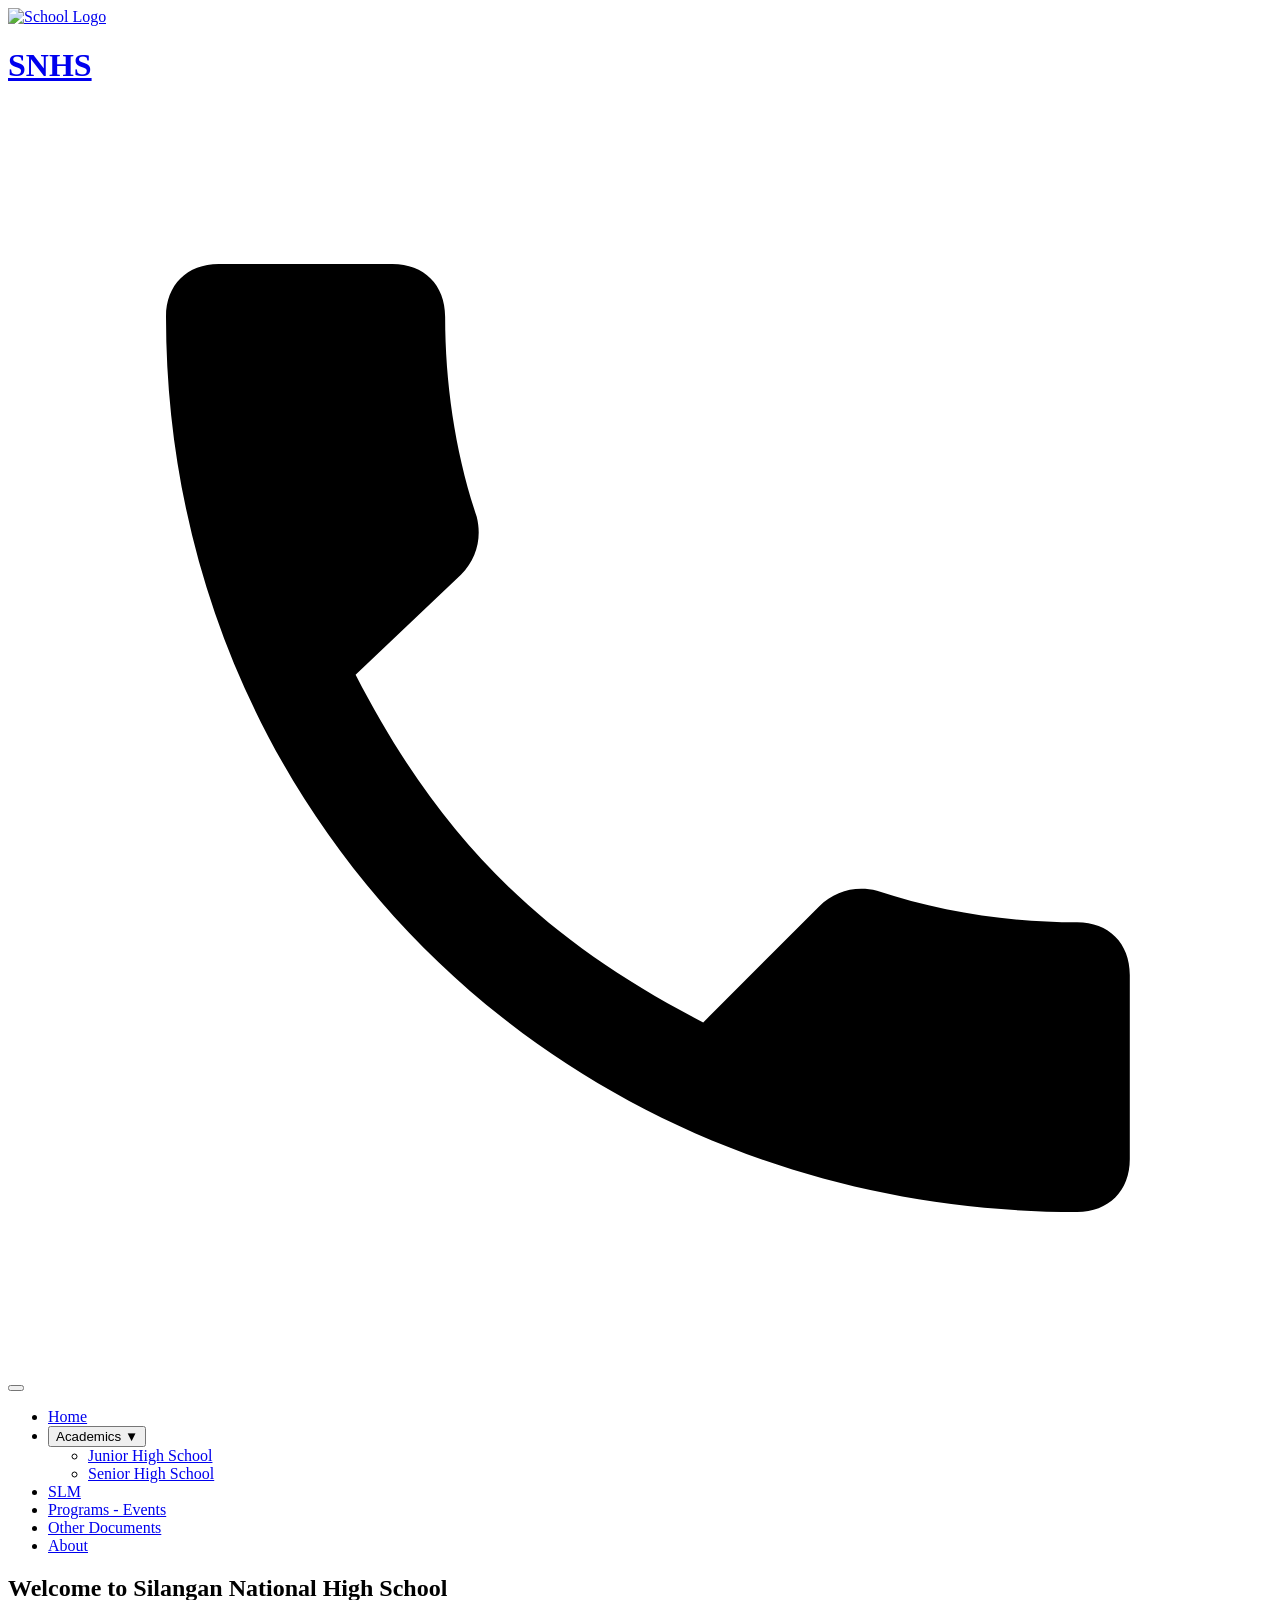
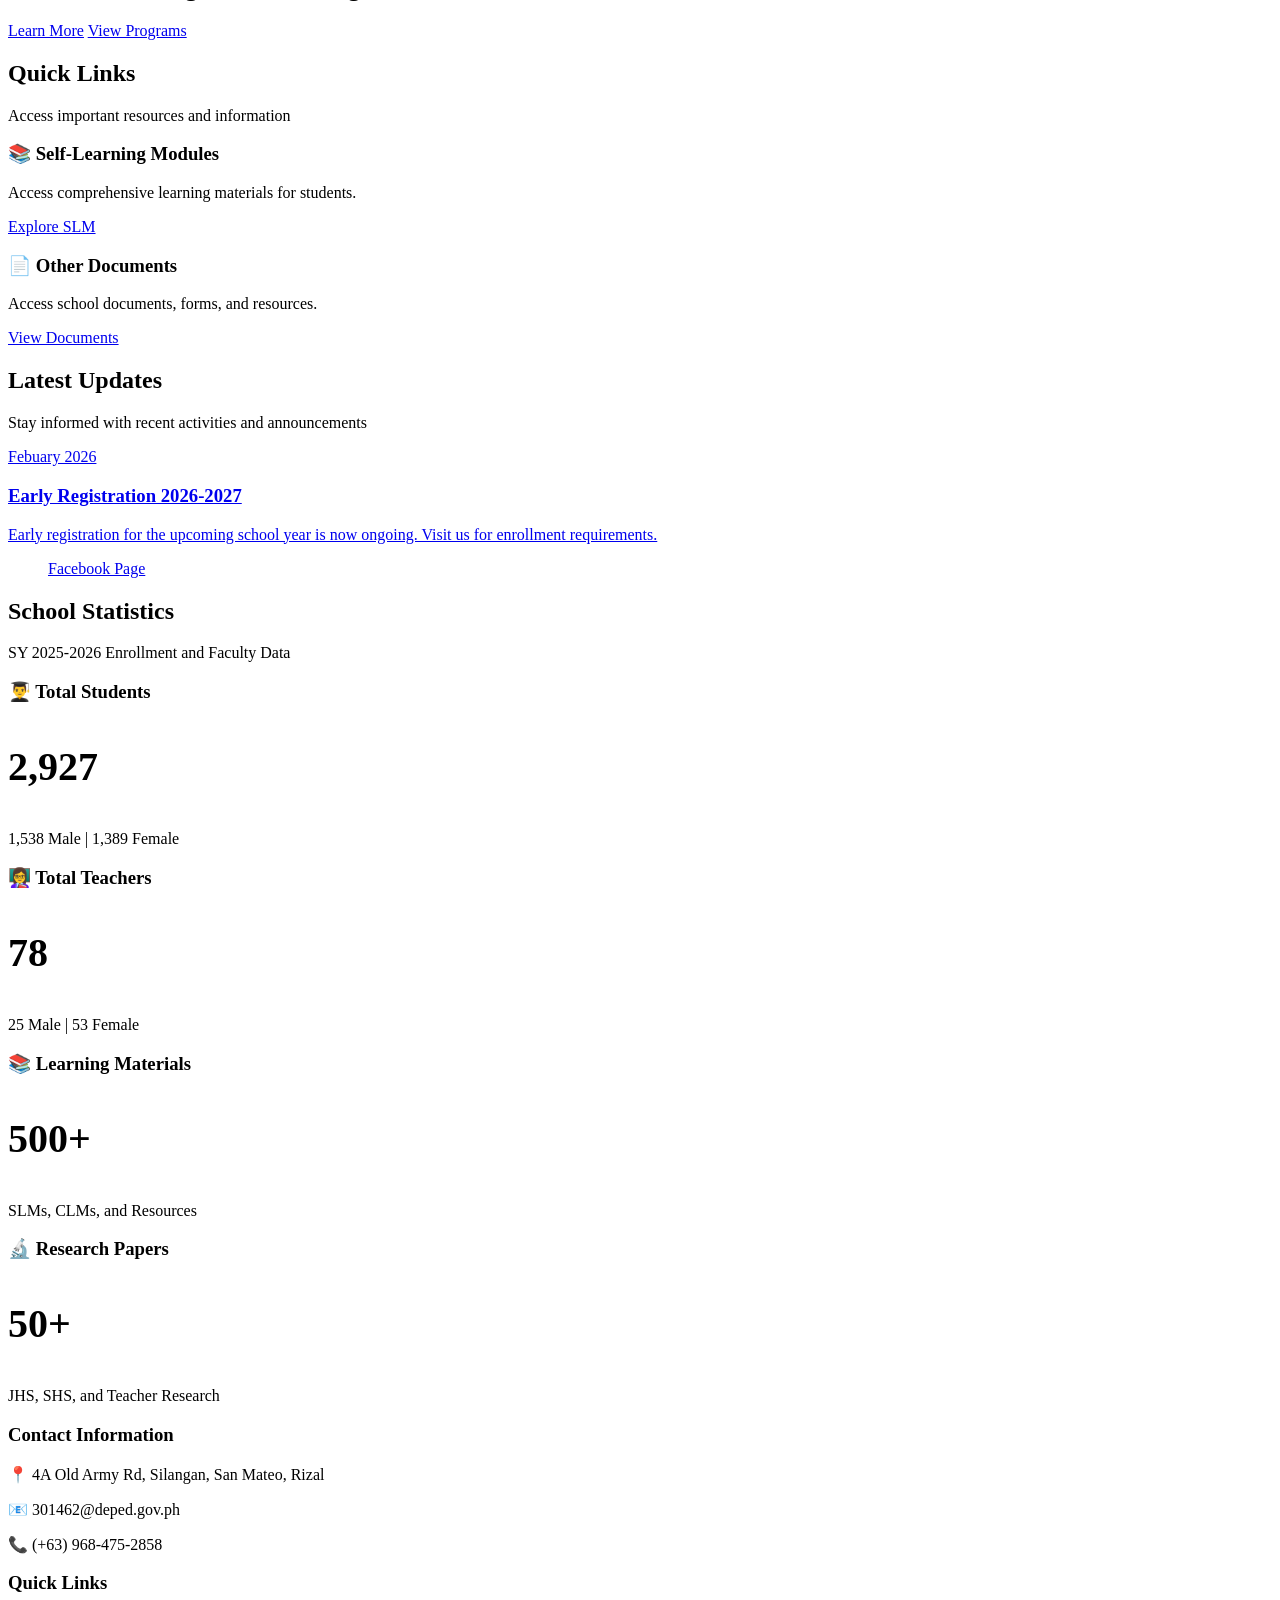
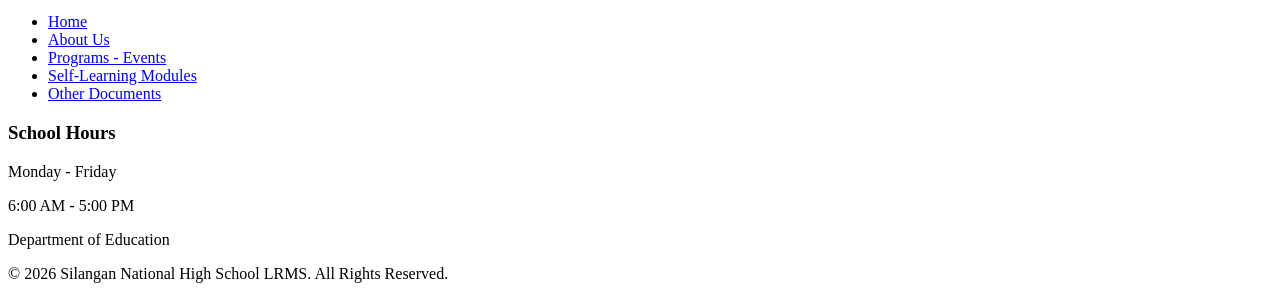
==== index.html @ ec5a069b "Add files via upload" ====
<!DOCTYPE html>
<html lang="en">
<head>
    <meta charset="UTF-8">
    <meta name="viewport" content="width=device-width, initial-scale=1.0">
    <meta name="description" content="Silangan National High School LRMS - Official Website">
    <title>Home | Silangan NHS LRMS</title>
    <link rel="stylesheet" href="css/style.css">
        <link rel="stylesheet" href="css/loading.css">
    
    
</head>
<body>
    <!-- Header and Navigation -->
    <header>
        <div class="header-container">

            <a href="index.html" class="logo active">
                <img src="images/SN.jpg" alt="School Logo">
                <div class="logo-text">
                    <h1>SNHS</h1>

                </div>
            </a>

<div class="header-actions">
    <a href="contact.html" class="phone-icon" aria-label="Contact Us">
      <svg class="phone-svg" viewBox="0 0 24 24" aria-hidden="true">
        <path d="M6.6 10.8c1.6 3.1 3.5 5 6.6 6.6l2.2-2.2c.3-.3.7-.4 1.1-.3 1.2.4 2.5.6 3.8.6.6 0 1 .4 1 1V20c0 .6-.4 1-1 1C10.5 21 3 13.5 3 4c0-.6.4-1 1-1h3.3c.6 0 1 .4 1 1 0 1.3.2 2.6.6 3.8.1.4 0 .8-.3 1.1L6.6 10.8z"/>
      </svg>
    </a>
    <button class="menu-toggle" type="button" aria-label="Open Menu">

                <span></span>
                <span></span>
                <span></span>
            </button>
</div>
            <nav>
                <ul class="nav-links">
                    <li><a href="index.html" class="active">Home</a></li>
                    <li class="dropdown">
                        <button class="dropdown-toggle" aria-expanded="false" aria-haspopup="true">
                            Academics
                            <span class="dropdown-arrow">▼</span>
                        </button>
                        <ul class="dropdown-menu">
                            <li><a href="academics-junior-high.html">Junior High School</a></li>
                            <li><a href="academics-senior-high.html">Senior High School</a></li>
                        </ul>
                    </li>

                    <li><a href="slm.html">SLM</a></li>
                                        <li><a href="programs-events.html">Programs - Events</a></li>
<li><a href="other-documents.html">Other Documents</a></li>
                    <li><a href="about.html">About</a></li>
                </ul>
            </nav>
        </div>
    </header>

    <!-- Main Content -->
    <main>
        <!-- Hero Section -->
        <section class="hero">
            <div class="hero-content">
<h1>Welcome to Silangan National High School</h1>

                
                <p class="hero-subtitle"></p>
<div class="hero-buttons">
                    <a href="about.html" class="btn btn-primary">Learn More</a>
                    <a href="programs-events.html" class="btn btn-secondary">View Programs</a>
                </div>
            </div>
        </section>


        <!-- Quick Links -->
        <section class="bg-light">
            <div class="section-title">
                <h2>Quick Links</h2>
                <p>Access important resources and information</p>
            </div>
            <div class="card-grid">
                <div class="card">
                    <div class="card-content">
                        <h3>📚 Self-Learning Modules</h3>
                        <p>Access comprehensive learning materials for students.</p>
                        <a href="slm.html" class="btn btn-primary mt-2" style="margin-top: 1rem;">Explore SLM</a>
                    </div>
                </div>
                <div class="card">
                    <div class="card-content">
                        <h3>📄 Other Documents</h3>
                        <p>Access school documents, forms, and resources.</p>
                        <a href="other-documents.html" class="btn btn-primary mt-2" style="margin-top: 1rem;">View Documents</a>
                    </div>
                </div>
            </div>
        </section>

        <!-- Latest Updates -->
        <section>
            <div class="section-title">
                <h2>Latest Updates</h2>
                <p>Stay informed with recent activities and announcements</p>
            </div>
            <div class="card-grid">
                <a href="https://www.facebook.com/100064323203623/posts/1344815441005883/?app=fbl" class="card-link" target="_blank" rel="noopener noreferrer">
<div class="card">
                    <div class="card-content">
                        <span class="card-badge">Febuary 2026</span>
                        <h3>Early Registration 2026-2027</h3>
                        <p>Early registration for the upcoming school year is now ongoing. Visit us for enrollment requirements.</p>
                    </div>
                </div>
</a>        
                
            

  <!-- Replace the value of data-href with your Facebook Page URL -->
  <div id="fb-root"></div>
  <div class="fb-page"
    data-href="https://www.facebook.com/DepedTayoSNHS301462"
    data-tabs="timeline"
    data-width=""
    data-height="700"
    data-small-header="false"
    data-adapt-container-width="true"
    data-hide-cover="false"
    data-show-facepile="true">
    <blockquote cite="https://www.facebook.com/DepedTayoSNHS301462" class="fb-xfbml-parse-ignore">
      <a href="https://www.facebook.com/DepedTayoSNHS301462">Facebook Page</a>
    </blockquote>
  </div>
</div>

            </div>
        </section>

        <!-- School Statistics -->
        <section class="bg-light">
            <div class="section-title">
                <h2>School Statistics</h2>
                <p>SY 2025-2026 Enrollment and Faculty Data</p>
            </div>
            <div class="card-grid">
                <div class="card">
                    <div class="card-content text-center">
                        <h3>👨‍🎓 Total Students</h3>
                        <p style="font-size: 2.5rem; color: var(--primary-color); font-weight: bold;">2,927</p>
                        <p>1,538 Male | 1,389 Female</p>
                    </div>
                </div>
                <div class="card">
                    <div class="card-content text-center">
                        <h3>👩‍🏫 Total Teachers</h3>
                        <p style="font-size: 2.5rem; color: var(--primary-color); font-weight: bold;">78</p>
                        <p>25 Male | 53 Female</p>
                    </div>
                </div>
                <div class="card">
                    <div class="card-content text-center">
                        <h3>📚 Learning Materials</h3>
                        <p style="font-size: 2.5rem; color: var(--primary-color); font-weight: bold;">500+</p>
                        <p>SLMs, CLMs, and Resources</p>
                    </div>
                </div>
                <div class="card">
                    <div class="card-content text-center">
                        <h3>🔬 Research Papers</h3>
                        <p style="font-size: 2.5rem; color: var(--primary-color); font-weight: bold;">50+</p>
                        <p>JHS, SHS, and Teacher Research</p>
                    </div>
                </div>
            </div>
        </section>
    </main>

      <!-- Footer -->
    <footer>
        <div class="footer-content">
            <div class="footer-section">

            </div>
            <div class="footer-section">
                <h3>Contact Information</h3>
                <p>📍 4A Old Army Rd, Silangan, San Mateo, Rizal</p>
                <p>📧 301462@deped.gov.ph</p>
                <p>📞 (+63) 968-475-2858</p>
            </div>
            <div class="footer-section">
                <h3>Quick Links</h3>
                <ul>
                    <li><a href="index.html" class="active">Home</a></li>
                    <li><a href="about.html">About Us</a></li>
                    <li><a href="programs-events.html">Programs - Events</a></li>
                    <li><a href="slm.html">Self-Learning Modules</a></li>
                    <li><a href="other-documents.html">Other Documents</a></li>
                </ul>
            </div>
            <div class="footer-section">
                <h3>School Hours</h3>
                <p>Monday - Friday</p>
                <p>6:00 AM - 5:00 PM</p>
                <p>Department of Education</p>
            </div>
        </div>
</a>
        <div class="footer-bottom">
            <p>&copy; 2026 Silangan National High School LRMS. All Rights Reserved.</p>
        </div>
    </footer>

    <!-- JavaScript -->
    <script src="js/script.js"></script>
    <script src="js/updates-accordion.js"></script>
<script id="fb-sdk-loader">
  // Load Facebook SDK AFTER page scripts so the menu works in mobile preview apps
  window.addEventListener('load', function () {
    try {
      if (document.getElementById('facebook-jssdk')) return;
      var js = document.createElement('script');
      js.id = 'facebook-jssdk';
      js.async = true; js.defer = true; js.crossOrigin = 'anonymous';
      js.src = 'https://connect.facebook.net/en_US/sdk.js#xfbml=1&version=v19.0';
      document.body.appendChild(js);
    } catch (e) {}
  });
</script>
</body>
</html>
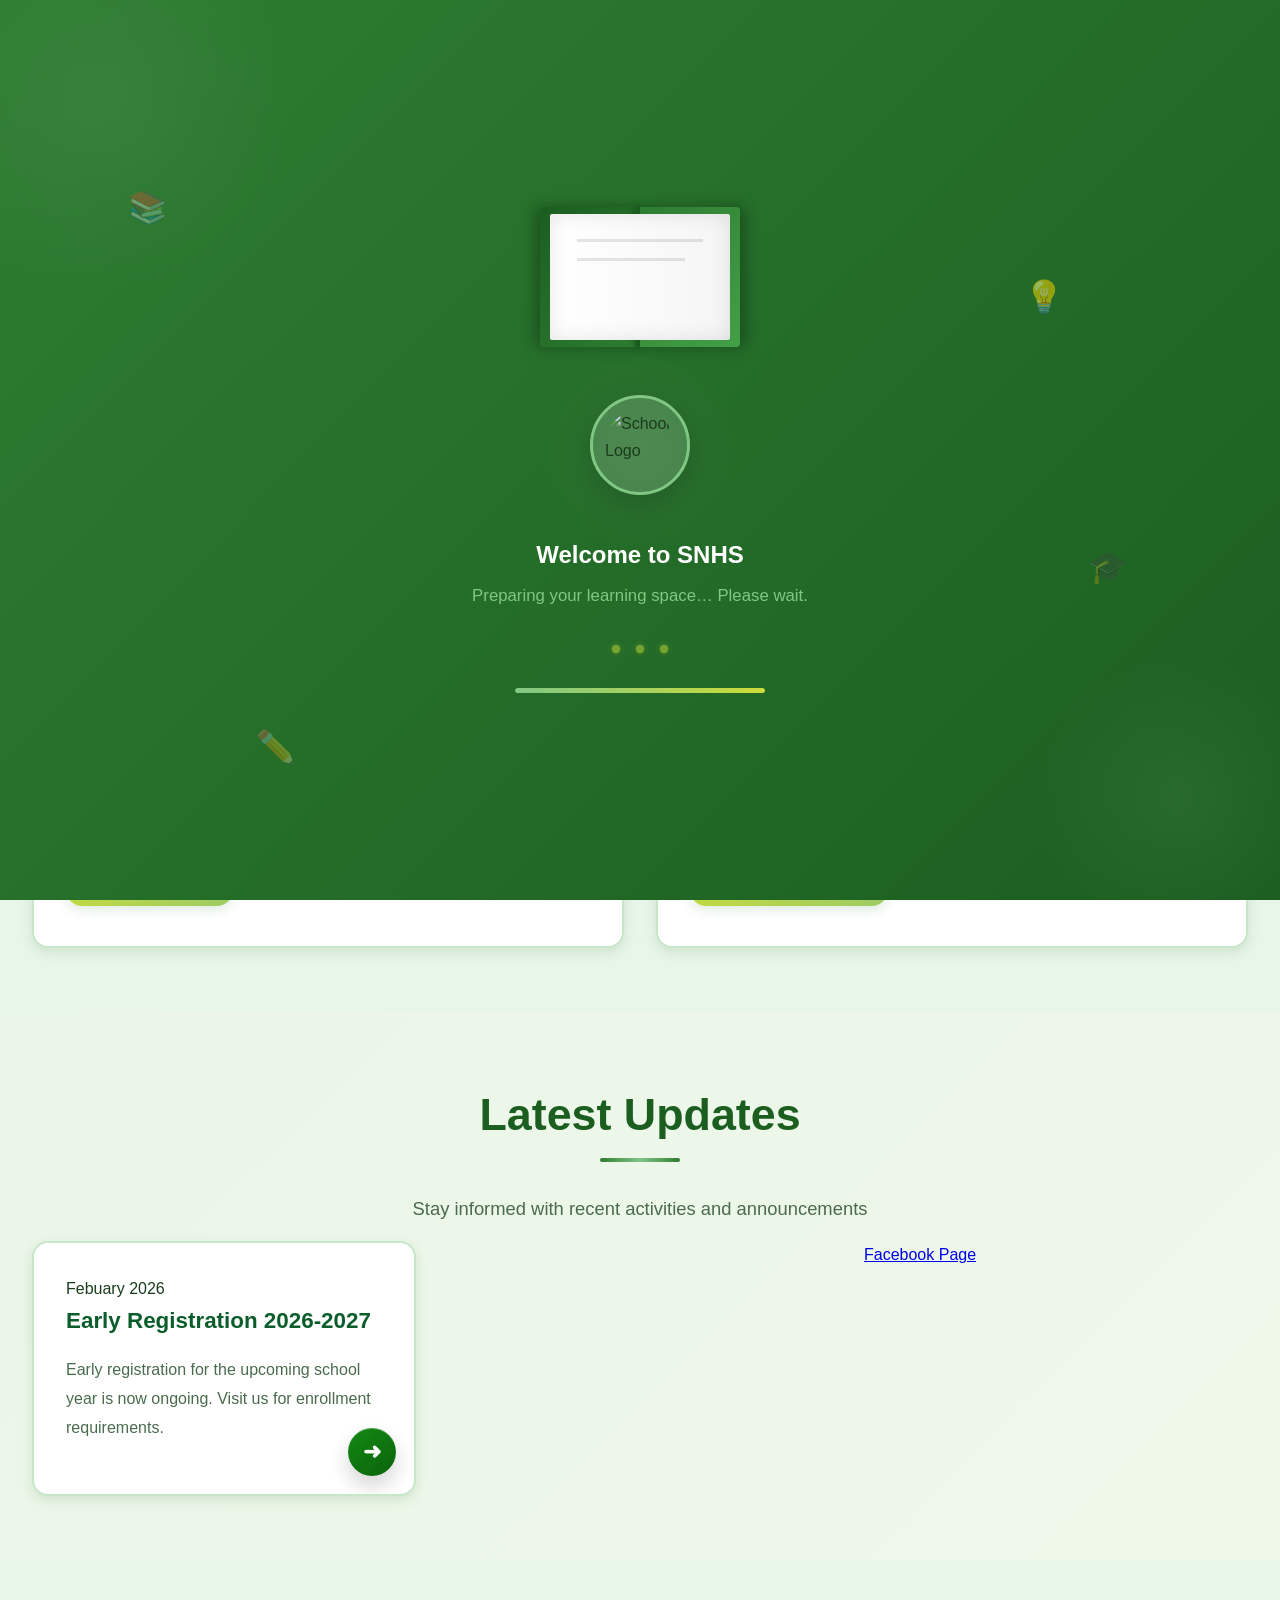
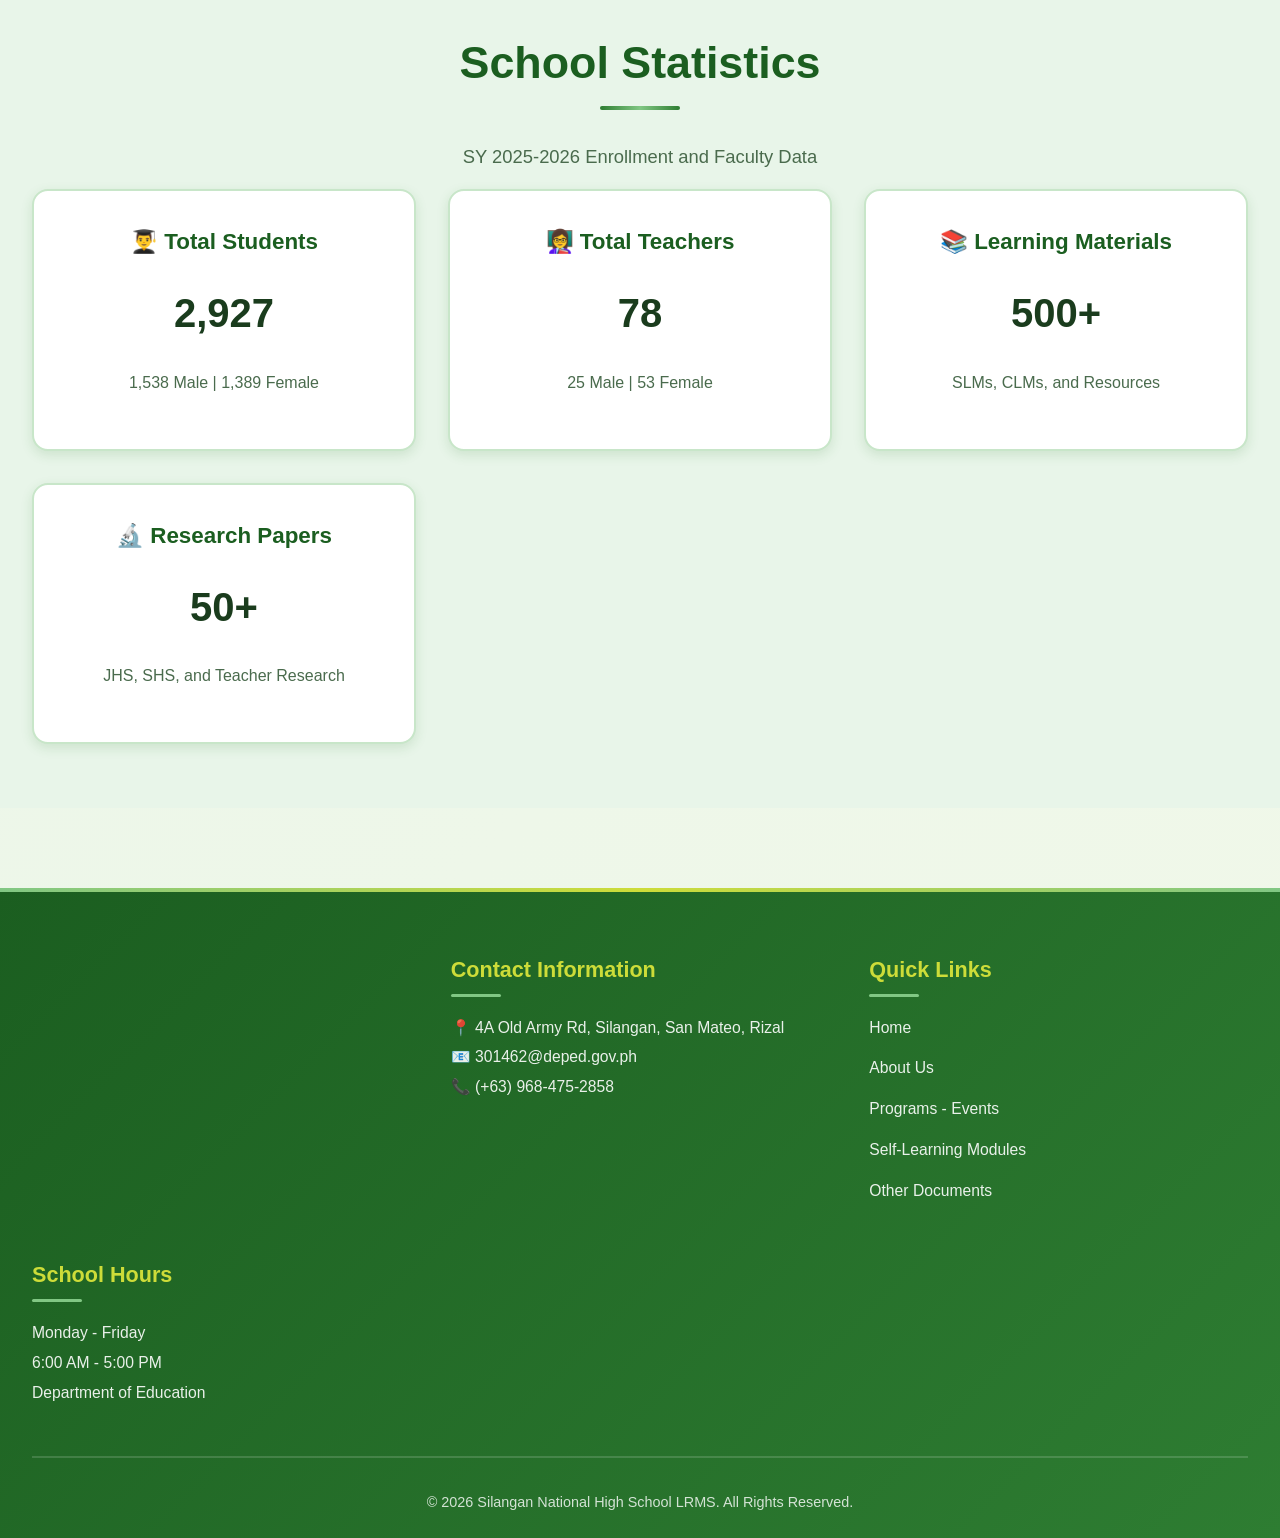
==== commit b824da18: "Update index.html" ====
--- a/index.html
+++ b/index.html
@@ -5,8 +5,8 @@
     <meta name="viewport" content="width=device-width, initial-scale=1.0">
     <meta name="description" content="Silangan National High School LRMS - Official Website">
     <title>Home | Silangan NHS LRMS</title>
-    <link rel="stylesheet" href="css/style.css">
-        <link rel="stylesheet" href="css/loading.css">
+    <link rel="stylesheet" href="style.css">
+        <link rel="stylesheet" href="loading.css">
     
     
 </head>
@@ -16,7 +16,7 @@
         <div class="header-container">
 
             <a href="index.html" class="logo active">
-                <img src="images/SN.jpg" alt="School Logo">
+                <img src="SN.jpg" alt="School Logo">
                 <div class="logo-text">
                     <h1>SNHS</h1>
 
@@ -214,8 +214,8 @@
     </footer>
 
     <!-- JavaScript -->
-    <script src="js/script.js"></script>
-    <script src="js/updates-accordion.js"></script>
+    <script src="script.js"></script>
+    <script src="updates-accordion.js"></script>
 <script id="fb-sdk-loader">
   // Load Facebook SDK AFTER page scripts so the menu works in mobile preview apps
   window.addEventListener('load', function () {
@@ -230,4 +230,4 @@
   });
 </script>
 </body>
-</html>+</html>
--- a/style.css
+++ b/style.css
@@ -0,0 +1,1338 @@
+/* ========================================
+   SILANGAN NHS LRMS - School Website CSS
+   Modern Green Theme Design System
+   ======================================== */
+
+/* CSS Variables - Beautiful Green Palette */
+:root{--header-height:78px;
+    /* Primary Green Colors */
+    --primary-green: #2E7D32;
+    --primary-green-light: #43A047;
+    --primary-green-dark: #1B5E20;
+    
+    /* Secondary Green Colors */
+    --secondary-green: #66BB6A;
+    --accent-green: #81C784;
+    --sage-green: #9CCC65;
+    
+    /* Background Colors */
+    --bg-primary: #E8F5E9;
+    --bg-secondary: #F1F8E9;
+    --bg-white: #ffffff;
+    --bg-light: #fafcf9;
+    
+    /* Text Colors */
+    --text-primary: #1B5E20;
+    --text-secondary: #2E7D32;
+    --text-dark: #1a3c1d;
+    --text-medium: #4a6b4d;
+    --text-light: #6b8c6f;
+    --text-white: #ffffff;
+    
+    /* Accent Colors */
+    --accent-olive: #827717;
+    --accent-lime: #CDDC39;
+    --accent-teal: #26A69A;
+    
+    /* Neutral Colors */
+    --gray-light: #F5F5F5;
+    --gray-medium: #E0E0E0;
+    --gray-dark: #9E9E9E;
+    
+    /* Borders and Shadows */
+    --border-color: #A5D6A7;
+    --border-light: #C8E6C9;
+    --shadow-sm: 0 2px 8px rgba(46, 125, 50, 0.1);
+    --shadow-md: 0 4px 12px rgba(46, 125, 50, 0.15);
+    --shadow-lg: 0 8px 24px rgba(46, 125, 50, 0.2);
+    --shadow-xl: 0 12px 32px rgba(46, 125, 50, 0.25);
+    
+    /* Transitions */
+    --transition-fast: all 0.2s ease;
+    --transition: all 0.3s ease;
+    --transition-slow: all 0.4s ease;
+    
+    /* Border Radius */
+    --radius-sm: 6px;
+    --radius-md: 12px;
+    --radius-lg: 16px;
+    --radius-xl: 24px;
+}
+
+/* ========================================
+   RESET & BASE STYLES
+   ======================================== */
+
+* {
+    margin: 0;
+    padding: 0;
+    box-sizing: border-box;
+}
+
+html{scroll-padding-top:var(--header-height);
+    scroll-behavior: smooth;
+}
+
+body {
+    font-family: 'Segoe UI', 'Helvetica Neue', Arial, sans-serif;
+    line-height: 1.7;
+    color: var(--text-dark);
+    background: linear-gradient(135deg, var(--bg-primary) 0%, var(--bg-secondary) 100%);
+    font-size: 16px;
+    min-height: 100vh;
+}
+
+
+
+/* GLOBAL RESPONSIVE MEDIA */
+img, video { max-width: 100%; height: auto; }
+/* ========================================
+   HEADER & NAVIGATION
+   ======================================== */
+
+header {
+    background: linear-gradient(135deg, var(--primary-green) 0%, var(--primary-green-dark) 100%);
+    box-shadow: var(--shadow-md);
+    position: sticky;
+    top: 0;
+    z-index: 1000;
+    backdrop-filter: blur(10px);
+}
+
+.header-container {
+    max-width: 1400px;
+    margin: 0 auto;
+    padding: 1rem 2rem;
+    display: flex;
+    justify-content: space-between;
+    align-items: center;
+}
+
+.logo {
+    display: flex;
+    align-items: center;
+    text-decoration: none;
+    color: var(--text-white);
+    transition: var(--transition);
+}
+
+.logo:hover {
+    transform: translateY(-2px);
+}
+
+.logo img {
+    height: 55px;
+    width: 55px;
+    margin-right: 15px;
+    border-radius: var(--radius-md);
+    box-shadow: var(--shadow-sm);
+    border: 3px solid var(--accent-green);
+}
+
+.logo-text h1 {
+    font-size: 1.4rem;
+    font-weight: 700;
+    line-height: 1.2;
+    margin: 0;
+    color: var(--text-white);
+    text-shadow: 0 2px 4px rgba(0, 0, 0, 0.1);
+}
+
+.logo-text p {
+    font-size: 0.8rem;
+    margin: 0;
+    color: var(--accent-green);
+    font-weight: 500;
+    letter-spacing: 0.5px;
+}
+
+/* Navigation Menu */
+nav {
+    display: flex;
+}
+
+.nav-links {
+    display: flex;
+    list-style: none;
+    gap: 0.5rem;
+    align-items: center;
+}
+
+.nav-links > li {
+    position: relative;
+}
+
+.nav-links a {
+    color: var(--text-white);
+    text-decoration: none;
+    font-weight: 600;
+    font-size: 0.95rem;
+    transition: var(--transition);
+    padding: 0.7rem 1.3rem;
+    display: block;
+    border-radius: var(--radius-md);
+    position: relative;
+    overflow: hidden;
+}
+
+.nav-links a::before {
+    content: '';
+    position: absolute;
+    top: 0;
+    left: -100%;
+    width: 100%;
+    height: 100%;
+    background: linear-gradient(90deg, transparent, rgba(255, 255, 255, 0.2), transparent);
+    transition: var(--transition);
+}
+
+.nav-links a:hover::before {
+    left: 100%;
+}
+
+.nav-links a:hover,
+.nav-links a.active {
+    background: rgba(255, 255, 255, 0.15);
+    color: var(--accent-lime);
+    transform: translateY(-2px);
+    box-shadow: var(--shadow-sm);
+}
+
+/* Dropdown Menu */
+.dropdown {
+    position: relative;
+}
+
+.dropdown-toggle {
+    display: flex;
+    align-items: center;
+    gap: 6px;
+    cursor: pointer;
+    background: none;
+    border: none;
+    color: var(--text-white);
+    font-weight: 600;
+    font-size: 0.95rem;
+    padding: 0.7rem 1.3rem;
+    transition: var(--transition);
+    border-radius: var(--radius-md);
+    position: relative;
+    overflow: hidden;
+}
+
+.dropdown-toggle::before {
+    content: '';
+    position: absolute;
+    top: 0;
+    left: -100%;
+    width: 100%;
+    height: 100%;
+    background: linear-gradient(90deg, transparent, rgba(255, 255, 255, 0.2), transparent);
+    transition: var(--transition);
+}
+
+.dropdown-toggle:hover::before {
+    left: 100%;
+}
+
+.dropdown-toggle:hover,
+.dropdown-toggle:focus {
+    background: rgba(255, 255, 255, 0.15);
+    color: var(--accent-lime);
+    transform: translateY(-2px);
+    box-shadow: var(--shadow-sm);
+    outline: none;
+}
+
+.dropdown-arrow {
+    font-size: 0.65rem;
+    transition: var(--transition);
+    display: inline-block;
+}
+
+.dropdown.active .dropdown-arrow {
+    transform: rotate(180deg);
+}
+
+.dropdown-menu {
+    position: absolute;
+    top: 100%;
+    left: 0;
+    background: var(--bg-white);
+    min-width: 260px;
+    box-shadow: var(--shadow-lg);
+    border-radius: var(--radius-lg);
+    opacity: 0;
+    visibility: hidden;
+    transform: translateY(15px);
+    transition: var(--transition);
+    z-index: 1000;
+    margin-top: 12px;
+    padding: 0.75rem 0;
+    border: 2px solid var(--border-light);
+}
+
+.dropdown.active .dropdown-menu {
+    opacity: 1;
+    visibility: visible;
+    transform: translateY(0);
+}
+
+.dropdown-menu a {
+    color: var(--text-dark);
+    padding: 0.9rem 1.4rem;
+    border-radius: var(--radius-md);
+    margin: 0.3rem 0.6rem;
+    font-weight: 500;
+}
+
+.dropdown-menu a:hover {
+    background: linear-gradient(135deg, var(--bg-primary) 0%, var(--bg-secondary) 100%);
+    color: var(--primary-green);
+    transform: translateX(5px);
+}
+
+/* Mobile Menu Toggle */
+.menu-toggle {
+    display: none;
+    flex-direction: column;
+    cursor: pointer;
+    gap: 6px;
+    padding: 8px;
+    border-radius: var(--radius-sm);
+    transition: var(--transition);
+    margin-left: auto;
+
+    /* Fix: remove default <button> styling (white background / border) */
+    background: transparent !important;
+    border: 0 !important;
+    outline: none !important;
+    box-shadow: none !important;
+    appearance: none;
+    -webkit-appearance: none;
+    -webkit-tap-highlight-color: transparent;
+}
+
+.menu-toggle:focus {
+    outline: none !important;
+    box-shadow: none !important;
+}
+
+.menu-toggle:hover {
+    background: rgba(255, 255, 255, 0.1);
+}
+
+.menu-toggle span {
+    width: 28px;
+    height: 3px;
+    background-color: var(--text-white);
+    transition: var(--transition);
+    border-radius: 2px;
+}
+
+/* ========================================
+   HERO SECTION
+   ======================================== */
+
+.hero {
+    background: linear-gradient(135deg, var(--primary-green) 0%, var(--primary-green-light) 50%, var(--secondary-green) 100%);
+    color: var(--text-white);
+    padding: 5rem 2rem;
+    text-align: center;
+    position: relative;
+    overflow: hidden;
+}
+
+.hero::before {
+    content: '';
+    position: absolute;
+    top: 0;
+    left: 0;
+    right: 0;
+    bottom: 0;
+    background: url('data:image/svg+xml,<svg xmlns="http://www.w3.org/2000/svg" viewBox="0 0 100 100"><circle cx="50" cy="50" r="40" fill="rgba(255,255,255,0.03)"/></svg>');
+    background-size: 60px 60px;
+    animation: patternMove 20s linear infinite;
+}
+
+@keyframes patternMove {
+    0% { background-position: 0 0; }
+    100% { background-position: 60px 60px; }
+}
+
+.hero-content {
+    max-width: 1200px;
+    margin: 0 auto;
+    position: relative;
+    z-index: 1;
+}
+
+.hero h1 {
+    font-size: 3.2rem;
+    margin-bottom: 1.2rem;
+    font-weight: 800;
+    text-shadow: 0 4px 8px rgba(0, 0, 0, 0.2);
+    animation: fadeInUp 0.8s ease;
+}
+
+.hero-subtitle {
+    font-size: 1.15rem;
+    max-width: 60ch;
+    margin: 0.5rem auto 0;
+    opacity: 0.95;
+    line-height: 1.6;
+    animation: fadeInUp 0.8s ease 0.2s both;
+}
+
+.hero h2 {
+    font-size: 1.6rem;
+    margin-bottom: 2rem;
+    font-weight: 400;
+    opacity: 0.95;
+    animation: fadeInUp 0.8s ease 0.2s both;
+}
+
+.hero-buttons {
+    display: flex;
+    gap: 1.2rem;
+    justify-content: center;
+    flex-wrap: wrap;
+    margin-top: 2.5rem;
+    animation: fadeInUp 0.8s ease 0.4s both;
+}
+
+@keyframes fadeInUp {
+    from {
+        opacity: 0;
+        transform: translateY(30px);
+    }
+    to {
+        opacity: 1;
+        transform: translateY(0);
+    }
+}
+
+/* ========================================
+   BUTTONS
+   ======================================== */
+
+.btn {
+    display: inline-block;
+    padding: 1rem 2.2rem;
+    border-radius: var(--radius-lg);
+    text-decoration: none;
+    font-weight: 700;
+    transition: var(--transition);
+    border: none;
+    cursor: pointer;
+    font-size: 1rem;
+    position: relative;
+    overflow: hidden;
+}
+
+.btn-primary {
+    background: linear-gradient(135deg, var(--accent-lime) 0%, var(--sage-green) 100%);
+    color: var(--text-dark);
+    box-shadow: var(--shadow-md);
+}
+
+.btn-primary:hover {
+    transform: translateY(-3px);
+    box-shadow: var(--shadow-lg);
+    filter: brightness(1.1);
+}
+
+.btn-secondary {
+ background: linear-gradient(135deg, var(--accent-lime) 0%, var(--sage-green) 100%);
+    color: var(--text-dark);
+    box-shadow: var(--shadow-md);
+}
+
+.btn-secondary:hover {
+  transform: translateY(-3px);
+    box-shadow: var(--shadow-lg);
+    filter: brightness(1.1);
+}
+
+/* ========================================
+   MAIN CONTENT AREAS
+   ======================================== */
+
+main {
+    min-height: calc(100vh - 300px);
+    background: linear-gradient(135deg, var(--bg-primary) 0%, var(--bg-secondary) 100%);
+}
+
+section {
+    padding: 4rem 2rem;
+    max-width: 1400px;
+    margin: 0 auto;
+    background: transparent;
+}
+
+/* ========================================
+   SECTION HEADINGS
+   ======================================== */
+
+.section-title {
+    text-align: center;
+    margin-bottom: 1rem;
+}
+
+.section-title h2 {
+    font-size: 2.8rem;
+    color: var(--primary-green-dark);
+    margin-bottom: 1rem;
+    font-weight: 800;
+    position: relative;
+    display: inline-block;
+}
+
+.section-title h2::after {
+    content: '';
+    position: absolute;
+    bottom: -10px;
+    left: 50%;
+    transform: translateX(-50%);
+    width: 80px;
+    height: 4px;
+    background: linear-gradient(90deg, var(--primary-green), var(--accent-green), var(--primary-green));
+    border-radius: 2px;
+}
+
+.section-title p {
+    color: var(--text-medium);
+    font-size: 1.15rem;
+    max-width: 700px;
+    margin: 1.5rem auto 0;
+    line-height: 1.8;
+}
+
+/* ========================================
+   CARDS & GRID LAYOUTS
+   ======================================== */
+
+.card-grid {
+    display: grid;
+    grid-template-columns: repeat(auto-fit, minmax(320px, 1fr));
+    gap: 2rem;
+    margin-top: 1rem;
+}
+
+.card {
+    background: var(--bg-white);
+    border-radius: var(--radius-lg);
+    box-shadow: var(--shadow-md);
+    overflow: hidden;
+    transition: var(--transition-slow);
+    border: 2px solid var(--border-light);
+    position: relative;
+}
+
+.card::before {
+    content: '';
+    position: absolute;
+    top: 0;
+    left: 0;
+    right: 0;
+    height: 4px;
+    background: linear-gradient(90deg, var(--primary-green), var(--accent-green));
+    opacity: 0;
+    transition: var(--transition);
+}
+
+.card:hover {
+    transform: translateY(-8px);
+    box-shadow: var(--shadow-xl);
+    border-color: var(--secondary-green);
+}
+
+.card:hover::before {
+    opacity: 1;
+}
+
+.card-image {
+    width: 100%;
+    height: 220px;
+    object-fit: cover;
+    background: linear-gradient(135deg, var(--bg-primary) 0%, var(--bg-secondary) 100%);
+}
+
+.card-content {
+    padding: 2rem;
+}
+
+.card-content h3 {
+    color: var(--primary-green-dark);
+    margin-bottom: 1rem;
+    font-size: 1.4rem;
+    font-weight: 700;
+}
+
+.card-content p {
+    color: var(--text-medium);
+    line-height: 1.8;
+    margin-bottom: 1.2rem;
+}
+
+/* ========================================
+   LISTS AND TABLES
+   ======================================== */
+
+.content-list {
+    list-style: none;
+    padding: 0;
+    background: var(--bg-white);
+    border-radius: var(--radius-lg);
+    box-shadow: var(--shadow-md);
+    overflow: hidden;
+}
+
+.content-list li {
+    padding: 1.5rem;
+    border-bottom: 2px solid var(--border-light);
+    transition: var(--transition);
+}
+
+.content-list li:last-child {
+    border-bottom: none;
+}
+
+.content-list li:hover {
+    background: linear-gradient(135deg, var(--bg-primary) 0%, var(--bg-secondary) 100%);
+    transform: translateX(5px);
+}
+
+.content-list a {
+    display: block;
+    color: var(--text-dark);
+    text-decoration: none;
+    font-weight: 600;
+    font-size: 1.05rem;
+}
+
+.content-list a:hover {
+    color: var(--primary-green);
+}
+
+.content-list .list-meta {
+    display: block;
+    margin-top: 0.6rem;
+    font-size: 0.9rem;
+    color: var(--text-light);
+}
+
+/* Table Styles */
+table {
+    width: 100%;
+    border-collapse: collapse;
+    margin: 2.5rem 0;
+    background: var(--bg-white);
+    box-shadow: var(--shadow-lg);
+    border-radius: var(--radius-lg);
+    overflow: hidden;
+    border: 2px solid var(--border-light);
+}
+
+table th,
+table td {
+    padding: 1.2rem 1.5rem;
+    text-align: left;
+    border-bottom: 1px solid var(--border-light);
+}
+
+table th {
+    background: linear-gradient(135deg, var(--primary-green) 0%, var(--primary-green-dark) 100%);
+    color: var(--text-white);
+    font-weight: 700;
+    text-transform: uppercase;
+    font-size: 0.9rem;
+    letter-spacing: 0.5px;
+}
+
+table tr:hover {
+    background: linear-gradient(135deg, var(--bg-primary) 0%, var(--bg-secondary) 100%);
+}
+
+/* ========================================
+   BREADCRUMBS
+   ======================================== */
+
+.breadcrumbs {
+    padding: 1.2rem 2rem;
+    background: linear-gradient(135deg, var(--primary-green-light) 0%, var(--primary-green) 100%);
+    border-bottom: 2px solid var(--border-light);
+}
+
+.breadcrumbs-container {
+    max-width: 1400px;
+    margin: 0 auto;
+}
+
+.breadcrumbs a {
+    color: var(--text-white);
+    text-decoration: none;
+    font-size: 0.95rem;
+    font-weight: 500;
+    transition: var(--transition);
+}
+
+.breadcrumbs a:hover {
+    color: var(--accent-lime);
+}
+
+.breadcrumbs span {
+    color: var(--text-white);
+    margin: 0 0.6rem;
+    opacity: 0.7;
+}
+
+.breadcrumbs .current {
+    color: var(--accent-lime);
+    font-weight: 700;
+}
+
+/* ========================================
+   ACCORDION
+   ======================================== */
+
+.accordion {
+    max-width: 900px;
+    margin: 2.5rem auto;
+}
+
+.accordion-item {
+    border: 2px solid var(--border-light);
+    border-radius: var(--radius-lg);
+    margin-bottom: 0.8rem;
+    overflow: hidden;
+    background: var(--bg-white);
+    box-shadow: var(--shadow-sm);
+    transition: var(--transition);
+}
+
+.accordion-item:hover {
+    box-shadow: var(--shadow-md);
+}
+
+.accordion-header {
+    background: linear-gradient(135deg, var(--bg-white) 0%, var(--bg-primary) 100%);
+    padding: 1.3rem 1.8rem;
+    cursor: pointer;
+    display: flex;
+    justify-content: space-between;
+    align-items: center;
+    transition: var(--transition);
+    font-weight: 700;
+    color: var(--text-dark);
+}
+
+.accordion-header:hover {
+    background: linear-gradient(135deg, var(--bg-primary) 0%, var(--bg-secondary) 100%);
+}
+
+.accordion-header.active {
+    background: linear-gradient(135deg, var(--primary-green) 0%, var(--primary-green-dark) 100%);
+    color: var(--text-white);
+}
+
+.accordion-icon {
+    transition: var(--transition);
+    font-size: 0.9rem;
+}
+
+.accordion-header.active .accordion-icon {
+    transform: rotate(180deg);
+}
+
+.accordion-content {
+    max-height: 0;
+    overflow: hidden;
+    transition: max-height 0.4s ease;
+    background: var(--bg-white);
+}
+
+.accordion-content.active {
+    max-height: 1000px;
+}
+
+.accordion-body {
+    padding: 1.8rem;
+    border-top: 2px solid var(--border-light);
+    color: var(--text-medium);
+    line-height: 1.8;
+}
+
+/* ========================================
+   FOOTER
+   ======================================== */
+
+footer {
+    background: linear-gradient(135deg, var(--primary-green-dark) 0%, var(--primary-green) 100%);
+    color: var(--text-white);
+    padding: 4rem 2rem 1.5rem;
+    margin-top: 5rem;
+    position: relative;
+    overflow: hidden;
+}
+
+footer::before {
+    content: '';
+    position: absolute;
+    top: 0;
+    left: 0;
+    right: 0;
+    height: 4px;
+    background: linear-gradient(90deg, var(--accent-green), var(--accent-lime), var(--accent-green));
+}
+
+.footer-content {
+    max-width: 1400px;
+    margin: 0 auto;
+    display: grid;
+    grid-template-columns: repeat(auto-fit, minmax(280px, 1fr));
+    gap: 2.5rem;
+}
+
+.footer-section h3 {
+    color: var(--accent-lime);
+    margin-bottom: 1.5rem;
+    font-size: 1.35rem;
+    font-weight: 700;
+    position: relative;
+}
+
+.footer-section h3::after {
+    content: '';
+    position: absolute;
+    bottom: -8px;
+    left: 0;
+    width: 50px;
+    height: 3px;
+    background: var(--accent-green);
+    border-radius: 2px;
+}
+
+.footer-section p,
+.footer-section a {
+    color: rgba(255, 255, 255, 0.9);
+    text-decoration: none;
+    line-height: 1.9;
+    font-size: 0.98rem;
+    transition: var(--transition);
+}
+
+.footer-section a:hover {
+    color: var(--accent-lime);
+    transform: translateX(5px);
+}
+
+.footer-section ul {
+    list-style: none;
+    padding: 0;
+}
+
+.footer-section ul li {
+    margin-bottom: 0.7rem;
+}
+
+.footer-bottom {
+    text-align: center;
+    margin-top: 3rem;
+    padding-top: 2rem;
+    border-top: 2px solid rgba(255, 255, 255, 0.15);
+    font-size: 0.9rem;
+    color: rgba(255, 255, 255, 0.8);
+}
+
+/* ========================================
+   RESPONSIVE DESIGN
+   ======================================== */
+
+@media (max-width: 768px) {
+    .header-container {
+        flex-wrap: wrap;
+        padding: 1rem;
+    }
+
+    .logo-text h1 {
+        font-size: 1.15rem;
+    }
+    
+    .logo-text p {
+        font-size: 0.7rem;
+    }
+
+    .menu-toggle {
+        display: flex;
+    }
+
+    .nav-links {
+        display: none;
+        flex-direction: column;
+        width: 100%;
+        background: linear-gradient(135deg, var(--primary-green) 0%, var(--primary-green-dark) 100%);
+        position: absolute;
+        top: 100%;
+        left: 0;
+        padding: 1.2rem 0;
+        box-shadow: var(--shadow-xl);
+    }
+
+    .nav-links.active {
+        display: flex;
+    }
+
+    .nav-links li {
+        width: 100%;
+    }
+
+    .nav-links a {
+        padding: 1rem 1.8rem;
+        border-radius: 0;
+    }
+    
+    .dropdown-menu {
+        position: static;
+        box-shadow: none;
+        opacity: 1;
+        visibility: visible;
+        transform: none;
+        display: none;
+        padding-left: 2rem;
+        background: rgba(255, 255, 255, 0.05);
+        border: none;
+    }
+    
+    .dropdown.active .dropdown-menu {
+        display: block;
+    }
+
+    .hero {
+        padding: 3.5rem 1.2rem;
+    }
+
+    .hero h1 {
+        font-size: 2rem;
+    }
+
+    .hero h2 {
+        font-size: 1.2rem;
+    }
+
+    .section-title h2 {
+        font-size: 2rem;
+    }
+
+    .card-grid {
+        grid-template-columns: 1fr;
+        gap: 1.5rem;
+    }
+
+    section {
+        padding: 3rem 1.2rem;
+    }
+}
+
+@media (max-width: 480px) {
+    .hero h1 {
+        font-size: 1.6rem;
+    }
+    
+    .section-title h2 {
+        font-size: 1.6rem;
+    }
+
+    .btn {
+        padding: 0.85rem 1.5rem;
+        font-size: 0.9rem;
+    }
+    
+    .logo img {
+        height: 45px;
+        width: 45px;
+    }
+    
+    table {
+        display: block;
+        overflow-x: auto;
+    }
+    
+    .card-grid {
+        grid-template-columns: 1fr;
+    }
+}
+
+/* ========================================
+   UTILITY CLASSES
+   ======================================== */
+
+.text-center {
+    text-align: center;
+}
+
+.mt-2 {
+    margin-top: 2rem;
+}
+
+.mb-2 {
+    margin-bottom: 2rem;
+}
+
+.bg-light {
+    background-color: var(--bg-primary);
+}
+
+.container {
+    max-width: 1400px;
+    margin: 0 auto;
+    padding: 0 2rem;
+}
+
+/* Mobile: reduce side padding so embeds (like Facebook timeline) have more width */
+@media (max-width: 520px) {
+  .container {
+    padding: 0 1rem;
+  }
+}
+
+/* Additional Animations */
+@keyframes pulse {
+    0%, 100% {
+        transform: scale(1);
+    }
+    50% {
+        transform: scale(1.05);
+    }
+}
+
+.card:hover .card-image {
+    animation: pulse 0.5s ease;
+}
+
+/* Clickable card without blue link */
+.card-link {
+  display: block;
+  text-decoration: none !important;
+  color: inherit !important;
+}
+
+.card-link:link,
+.card-link:visited {
+  color: inherit !important;
+  text-decoration: none !important;
+}
+
+.card-link h3 {
+  color: #0b5e2b !important;
+}
+
+.card-link:hover .card {
+  transform: translateY(-5px);
+  transition: 0.3s ease;
+}
+
+
+
+
+
+/* Latest Updates: premium arrow indicator + animation */
+.card-link .card {
+  position: relative;
+  overflow: hidden;
+}
+
+/* Soft gradient sheen on hover (subtle) */
+.card-link .card::before {
+  content: "";
+  position: absolute;
+  inset: 0;
+  background: radial-gradient(circle at 80% 85%, rgba(0, 128, 0, 0.08), transparent 55%);
+  opacity: 0;
+  transition: opacity 0.25s ease;
+  pointer-events: none;
+}
+
+.card-link:hover .card::before,
+.card-link:focus-visible .card::before {
+  opacity: 1;
+}
+
+/* Arrow bubble */
+.card-link .card::after {
+  content: "➜";
+  position: absolute;
+  right: 18px;
+  bottom: 18px;
+  width: 48px;
+  height: 48px;
+  border-radius: 999px;
+  display: grid;
+  place-items: center;
+  font-size: 22px;
+  font-weight: 800;
+  background: linear-gradient(145deg, rgba(0, 128, 0, 0.95), rgba(0, 92, 0, 0.98));
+  color: #ffffff;
+  box-shadow:
+    0 10px 22px rgba(0,0,0,0.18),
+    inset 0 1px 0 rgba(255,255,255,0.25);
+  opacity: 0.98;
+  transform: translateZ(0);
+  animation: arrowFloat 1.8s ease-in-out infinite;
+  pointer-events: none; /* still lets user click the card */
+}
+
+/* On hover/focus, arrow moves a bit more (feels interactive) */
+.card-link:hover .card::after,
+.card-link:focus-visible .card::after {
+  animation: arrowNudge 0.6s ease-in-out infinite;
+}
+
+/* Keyframes */
+@keyframes arrowFloat {
+  0%, 100% { transform: translateY(0); }
+  50% { transform: translateY(-3px); }
+}
+
+@keyframes arrowNudge {
+  0%, 100% { transform: translateX(0) translateY(-1px); }
+  50% { transform: translateX(3px) translateY(-1px); }
+}
+
+/* Reduce motion for accessibility */
+@media (prefers-reduced-motion: reduce) {
+  .card-link .card::after { animation: none; }
+}
+
+/* Mobile tuning */
+@media (max-width: 420px) {
+  .card-link .card::after {
+    right: 14px;
+    bottom: 14px;
+    width: 44px;
+    height: 44px;
+    font-size: 20px;
+  }
+}
+
+
+/* Latest Updates Accordion */
+.updates-accordion{display:grid;gap:16px;max-width:980px;margin:0 auto;}
+.ua-item{background:#fff;border-radius:18px;border:2px solid rgba(11,94,43,.14);box-shadow:0 10px 24px rgba(0,0,0,.06);overflow:hidden;}
+.ua-header{width:100%;text-align:left;background:transparent;border:0;padding:18px;display:flex;justify-content:space-between;align-items:center;gap:14px;cursor:pointer;}
+.ua-meta{display:grid;gap:6px;}
+.ua-date{font-size:.95rem;color:rgba(0,0,0,.7);}
+.ua-title{font-size:1.2rem;font-weight:800;color:var(--primary-green-dark);}
+.ua-icons{display:inline-flex;align-items:center;gap:10px;}
+.ua-pill{font-size:.75rem;font-weight:800;letter-spacing:.06em;padding:8px 10px;border-radius:999px;background:rgba(0,128,0,.10);color:var(--primary-green-dark);}
+.ua-caret{width:44px;height:44px;border-radius:999px;display:grid;place-items:center;background:linear-gradient(145deg,rgba(0,128,0,.95),rgba(0,92,0,.98));color:#fff;box-shadow:0 10px 22px rgba(0,0,0,.16),inset 0 1px 0 rgba(255,255,255,.25);animation:uaFloat 1.8s ease-in-out infinite;}
+@keyframes uaFloat{0%,100%{transform:translateY(0);}50%{transform:translateY(-3px);}}
+.ua-panel{max-height:0;overflow:hidden;transition:max-height .35s ease;padding:0 18px;}
+.ua-desc{margin:0;padding:0 0 14px 0;color:rgba(0,0,0,.70);line-height:1.6;}
+.ua-actions{padding:0 0 18px 0;}
+.ua-open{display:inline-flex;align-items:center;gap:8px;padding:12px 14px;border-radius:12px;background:var(--primary-green);color:#fff !important;text-decoration:none !important;font-weight:800;box-shadow:0 10px 22px rgba(0,0,0,.14);}
+.ua-open::after{content:"↗";font-weight:900;}
+.ua-item.is-open .ua-panel{max-height:320px;}
+.ua-item.is-open .ua-caret{transform:rotate(180deg);transition:transform .25s ease;}
+@media (prefers-reduced-motion:reduce){.ua-caret{animation:none}.ua-panel{transition:none}}
+@media (max-width:420px){.ua-title{font-size:1.1rem}.ua-header{padding:16px}}
+
+
+/* Facebook Updates embed */
+.fb-updates{
+  /* If placed inside .card-grid, span the whole row so it doesn't get squeezed into one column */
+  grid-column: 1 / -1;
+  max-width: 980px;
+  width: 100%;
+  margin: 0 auto;
+  padding: 6px 0;
+  display: grid;
+  gap: 14px;
+}
+
+.fb-note{
+  background: rgba(255,255,255,0.85);
+  border: 2px solid rgba(11, 94, 43, 0.14);
+  border-radius: 16px;
+  padding: 14px 16px;
+  box-shadow: 0 10px 24px rgba(0,0,0,0.06);
+  display: grid;
+  gap: 6px;
+}
+
+.fb-note strong{
+  color: var(--primary-green-dark);
+  font-size: 1.05rem;
+}
+
+.fb-note span{
+  color: rgba(0,0,0,0.70);
+  line-height: 1.5;
+  font-size: 0.95rem;
+}
+
+/* Make Facebook plugin look centered and not overflow on mobile */
+.fb-page, .fb-page span, .fb-page iframe{
+  width: 100% !important;
+  max-width: 980px !important;
+}
+
+/* Give the embedded timeline more breathing room on small screens */
+@media (max-width: 520px) {
+  .fb-updates{
+    max-width: 100%;
+    margin: 0;
+  }
+
+  .fb-note{
+    padding: 16px;
+  }
+}
+
+
+/* ========================================
+   DESKTOP TOGGLE MENU (Cleaner header)
+   ======================================== */
+@media (min-width: 769px) {
+    /* Show the hamburger on desktop too */
+    .menu-toggle {
+        display: flex;
+    }
+
+    /* Hide the horizontal menu on desktop (opens as a dropdown panel) */
+    .nav-links {
+        display: none;
+        flex-direction: column;
+        align-items: stretch;
+        gap: 0.25rem;
+
+        position: absolute;
+        top: calc(100% + 12px);
+        right: 0;
+
+        min-width: 320px;
+        max-width: 92vw;
+
+        padding: 0.9rem;
+        border-radius: var(--radius-lg);
+        background: linear-gradient(135deg, var(--primary-green) 0%, var(--primary-green-dark) 100%);
+        box-shadow: var(--shadow-xl);
+        border: 1px solid rgba(255, 255, 255, 0.12);
+        z-index: 3000;
+    }
+
+    .nav-links.active {
+        display: flex;
+        animation: desktopMenuDrop 180ms ease-out;
+    }
+
+    .nav-links a {
+        padding: 0.9rem 1rem;
+        border-radius: var(--radius-md);
+        width: 100%;
+    }
+
+    /* Dropdowns become expandable sections inside the panel */
+    .dropdown-menu {
+        position: static;
+        box-shadow: none;
+        opacity: 1;
+        visibility: visible;
+        transform: none;
+        display: none;
+        width: 100%;
+        margin-top: 0.25rem;
+        padding: 0.35rem 0 0.35rem 0.75rem;
+        background: rgba(255, 255, 255, 0.06);
+        border: none;
+    }
+
+    .dropdown.active .dropdown-menu {
+        display: block;
+    }
+
+    .dropdown-toggle {
+        width: 100%;
+        display: flex;
+        align-items: center;
+        justify-content: space-between;
+    }
+}
+
+@keyframes desktopMenuDrop {
+    from { opacity: 0; transform: translateY(-8px); }
+    to   { opacity: 1; transform: translateY(0); }
+}
+
+
+/* Header Right Actions */
+.header-actions{
+  display:flex;
+  align-items:center;
+  gap:14px;
+  margin-left:auto;
+}
+
+/* Phone Icon Style */
+.phone-icon{
+  width:42px;
+  height:42px;
+  display:flex;
+  align-items:center;
+  justify-content:center;
+  border-radius:50%;
+  background:rgba(255,255,255,0.14);
+  border:1px solid rgba(255,255,255,0.18);
+  color:#fff;
+  text-decoration:none;
+  transition:transform .2s ease, background .2s ease, box-shadow .2s ease;
+  box-shadow:0 10px 22px rgba(0,0,0,0.18);
+  position:relative;
+}
+
+.phone-svg{
+  width:20px;
+  height:20px;
+  fill:currentColor;
+}
+
+.phone-icon:hover{
+  background:rgba(255,255,255,0.22);
+  transform:translateY(-1px) scale(1.05);
+}
+
+.phone-icon::after{
+  content:"";
+  position:absolute;
+  inset:-6px;
+  border-radius:50%;
+  border:2px solid rgba(255,255,255,0.35);
+  opacity:0;
+  transform:scale(0.9);
+  animation:phonePulse 1.8s infinite;
+}
+
+@keyframes phonePulse{
+  0%{opacity:0;transform:scale(0.9);}
+  30%{opacity:0.55;}
+  100%{opacity:0;transform:scale(1.25);}
+}
+
+
+/* Hero responsive tweaks */
+@media (max-width: 768px) {
+    .hero {
+        padding: 3.5rem 1.25rem;
+    }
+    .hero h1 {
+        font-size: 2.2rem;
+    }
+    .hero-subtitle {
+        font-size: 1.05rem;
+    }
+}
+@media (min-width: 1024px) {
+    .hero {
+        padding: 6rem 2rem;
+    }
+}
--- a/loading.css
+++ b/loading.css
@@ -0,0 +1,579 @@
+/* ========================================
+   EDUCATIONAL LOADING SCREEN
+   Modern, Professional Loading with Book Animation
+   ======================================== */
+
+/* Loading Screen Container */
+#loading-screen {
+    position: fixed;
+    top: 0;
+    left: 0;
+    width: 100%;
+    height: 100%;
+    background: linear-gradient(135deg, var(--primary-green) 0%, var(--primary-green-dark) 100%);
+    display: flex;
+    flex-direction: column;
+    justify-content: center;
+    align-items: center;
+    z-index: 10000;
+    transition: opacity 0.8s ease, visibility 0.8s ease;
+    overflow: hidden;
+}
+
+#loading-screen.fade-out {
+    opacity: 0;
+    visibility: hidden;
+}
+
+/* Animated Book Container */
+.book-container {
+    position: relative;
+    width: 200px;
+    height: 140px;
+    margin-bottom: 3rem;
+    perspective: 1000px;
+}
+
+/* Book Base */
+.book {
+    position: absolute;
+    width: 100%;
+    height: 100%;
+    transform-style: preserve-3d;
+    animation: bookFloat 3s ease-in-out infinite;
+}
+
+/* Book Cover - Left */
+.book-cover-left {
+    position: absolute;
+    width: 50%;
+    height: 100%;
+    background: linear-gradient(135deg, #1B5E20 0%, #2E7D32 100%);
+    border-radius: 4px 0 0 4px;
+    transform-origin: right;
+    transform: rotateY(0deg);
+    animation: bookOpenLeft 2.5s ease-in-out infinite;
+    box-shadow: -5px 0 15px rgba(0, 0, 0, 0.3);
+}
+
+/* Book Cover - Right */
+.book-cover-right {
+    position: absolute;
+    width: 50%;
+    height: 100%;
+    left: 50%;
+    background: linear-gradient(135deg, #2E7D32 0%, #43A047 100%);
+    border-radius: 0 4px 4px 0;
+    transform-origin: left;
+    transform: rotateY(0deg);
+    animation: bookOpenRight 2.5s ease-in-out infinite;
+    box-shadow: 5px 0 15px rgba(0, 0, 0, 0.3);
+}
+
+/* Book Pages */
+.book-pages {
+    position: absolute;
+    width: 90%;
+    height: 90%;
+    left: 5%;
+    top: 5%;
+    background: linear-gradient(to right, #ffffff, #f5f5f5);
+    border-radius: 2px;
+    animation: pagesFlip 2.5s ease-in-out infinite;
+    box-shadow: inset 0 0 20px rgba(0, 0, 0, 0.1);
+}
+
+/* Page Lines */
+.book-pages::before {
+    content: '';
+    position: absolute;
+    top: 20%;
+    left: 15%;
+    right: 15%;
+    height: 3px;
+    background: rgba(0, 0, 0, 0.1);
+    animation: textAppear 2.5s ease-in-out infinite;
+}
+
+.book-pages::after {
+    content: '';
+    position: absolute;
+    top: 35%;
+    left: 15%;
+    right: 25%;
+    height: 3px;
+    background: rgba(0, 0, 0, 0.1);
+    animation: textAppear 2.5s ease-in-out 0.2s infinite;
+}
+
+/* Book Spine */
+.book-spine {
+    position: absolute;
+    width: 10px;
+    height: 100%;
+    left: 50%;
+    transform: translateX(-50%);
+    background: linear-gradient(to bottom, #1B5E20, #2E7D32, #1B5E20);
+    border-radius: 2px;
+    box-shadow: 0 0 10px rgba(0, 0, 0, 0.3);
+    animation: spineGlow 3s ease-in-out infinite;
+}
+
+/* Book Animations */
+@keyframes bookFloat {
+    0%, 100% {
+        transform: translateY(0) rotateX(5deg);
+    }
+    50% {
+        transform: translateY(-15px) rotateX(-5deg);
+    }
+}
+
+@keyframes bookOpenLeft {
+    0%, 100% {
+        transform: rotateY(0deg);
+    }
+    40%, 60% {
+        transform: rotateY(-25deg);
+    }
+}
+
+@keyframes bookOpenRight {
+    0%, 100% {
+        transform: rotateY(0deg);
+    }
+    40%, 60% {
+        transform: rotateY(25deg);
+    }
+}
+
+@keyframes pagesFlip {
+    0%, 100% {
+        transform: translateX(0) scaleX(1);
+    }
+    40%, 60% {
+        transform: translateX(5px) scaleX(0.95);
+    }
+}
+
+@keyframes textAppear {
+    0%, 30% {
+        opacity: 0;
+        transform: scaleX(0);
+    }
+    40%, 100% {
+        opacity: 1;
+        transform: scaleX(1);
+    }
+}
+
+@keyframes spineGlow {
+    0%, 100% {
+        box-shadow: 0 0 10px rgba(0, 0, 0, 0.3);
+    }
+    50% {
+        box-shadow: 0 0 20px rgba(205, 220, 57, 0.4);
+    }
+}
+
+/* Floating Educational Icons */
+.floating-icons {
+    position: absolute;
+    width: 100%;
+    height: 100%;
+    top: 0;
+    left: 0;
+    pointer-events: none;
+    overflow: hidden;
+}
+
+.icon {
+    position: absolute;
+    font-size: 2rem;
+    opacity: 0.3;
+    animation: floatIcon 6s ease-in-out infinite;
+}
+
+.icon-1 {
+    top: 20%;
+    left: 10%;
+    animation-delay: 0s;
+}
+
+.icon-2 {
+    top: 60%;
+    left: 85%;
+    animation-delay: 1.5s;
+}
+
+.icon-3 {
+    top: 80%;
+    left: 20%;
+    animation-delay: 3s;
+}
+
+.icon-4 {
+    top: 30%;
+    left: 80%;
+    animation-delay: 4.5s;
+}
+
+@keyframes floatIcon {
+    0%, 100% {
+        transform: translateY(0) rotate(0deg);
+        opacity: 0.3;
+    }
+    50% {
+        transform: translateY(-20px) rotate(10deg);
+        opacity: 0.5;
+    }
+}
+
+/* Loading Logo */
+.loading-logo {
+    width: 100px;
+    height: 100px;
+    border-radius: 50%;
+    background: rgba(255, 255, 255, 0.15);
+    display: flex;
+    justify-content: center;
+    align-items: center;
+    margin-bottom: 2.5rem;
+    animation: logoPulse 2s ease-in-out infinite;
+    box-shadow: 0 8px 32px rgba(0, 0, 0, 0.2);
+    border: 3px solid var(--accent-green);
+    position: relative;
+    z-index: 10;
+}
+
+.loading-logo img {
+    width: 70px;
+    height: 70px;
+    border-radius: 50%;
+    object-fit: cover;
+    animation: logoFadeIn 1s ease;
+}
+
+@keyframes logoPulse {
+    0%, 100% {
+        transform: scale(1);
+        box-shadow: 0 8px 32px rgba(0, 0, 0, 0.2);
+    }
+    50% {
+        transform: scale(1.08);
+        box-shadow: 0 12px 40px rgba(0, 0, 0, 0.3);
+    }
+}
+
+@keyframes logoFadeIn {
+    from {
+        opacity: 0;
+        transform: scale(0.8);
+    }
+    to {
+        opacity: 1;
+        transform: scale(1);
+    }
+}
+
+/* Loading Text */
+.loading-text {
+    color: var(--text-white);
+    font-size: 1.5rem;
+    font-weight: 600;
+    margin-bottom: 0.5rem;
+    animation: textFadeIn 1s ease 0.3s both;
+    text-align: center;
+    position: relative;
+    z-index: 10;
+}
+
+.loading-subtext {
+    color: var(--accent-green);
+    font-size: 1.05rem;
+    font-weight: 500;
+    animation: textFadeIn 1s ease 0.5s both;
+    text-align: center;
+    position: relative;
+    z-index: 10;
+    max-width: 400px;
+    line-height: 1.6;
+}
+
+@keyframes textFadeIn {
+    from {
+        opacity: 0;
+        transform: translateY(15px);
+    }
+    to {
+        opacity: 1;
+        transform: translateY(0);
+    }
+}
+
+/* Loading Dots Animation */
+.loading-dots {
+    display: flex;
+    gap: 10px;
+    margin-top: 2rem;
+    animation: dotsFadeIn 1s ease 0.7s both;
+    position: relative;
+    z-index: 10;
+}
+
+.loading-dot {
+    width: 14px;
+    height: 14px;
+    background: var(--accent-lime);
+    border-radius: 50%;
+    animation: dotBounce 1.4s ease-in-out infinite both;
+    box-shadow: 0 0 10px rgba(205, 220, 57, 0.5);
+}
+
+.loading-dot:nth-child(1) {
+    animation-delay: -0.32s;
+}
+
+.loading-dot:nth-child(2) {
+    animation-delay: -0.16s;
+}
+
+@keyframes dotBounce {
+    0%, 80%, 100% {
+        transform: scale(0.6);
+        opacity: 0.5;
+    }
+    40% {
+        transform: scale(1);
+        opacity: 1;
+    }
+}
+
+@keyframes dotsFadeIn {
+    from {
+        opacity: 0;
+        transform: translateY(15px);
+    }
+    to {
+        opacity: 1;
+        transform: translateY(0);
+    }
+}
+
+/* Progress Bar */
+.loading-progress {
+    width: 250px;
+    height: 5px;
+    background: rgba(255, 255, 255, 0.2);
+    border-radius: 3px;
+    margin-top: 2rem;
+    overflow: hidden;
+    animation: progressFadeIn 1s ease 0.9s both;
+    position: relative;
+    z-index: 10;
+}
+
+.loading-progress-bar {
+    height: 100%;
+    background: linear-gradient(90deg, var(--accent-green), var(--accent-lime), var(--accent-green));
+    background-size: 200% 100%;
+    border-radius: 3px;
+    animation: progressMove 1.5s ease-in-out infinite, progressGrow 2.5s ease-in-out forwards;
+}
+
+@keyframes progressFadeIn {
+    from {
+        opacity: 0;
+        transform: translateY(15px);
+    }
+    to {
+        opacity: 1;
+        transform: translateY(0);
+    }
+}
+
+@keyframes progressMove {
+    0% {
+        background-position: 100% 0;
+    }
+    100% {
+        background-position: -100% 0;
+    }
+}
+
+@keyframes progressGrow {
+    0% {
+        width: 0%;
+    }
+    100% {
+        width: 100%;
+    }
+}
+
+/* Hide loading screen class */
+.loaded #loading-screen {
+    opacity: 0;
+    visibility: hidden;
+    pointer-events: none;
+}
+
+/* Decorative Background Elements */
+.bg-decoration {
+    position: absolute;
+    width: 100%;
+    height: 100%;
+    top: 0;
+    left: 0;
+    overflow: hidden;
+    pointer-events: none;
+}
+
+.bg-circle {
+    position: absolute;
+    border-radius: 50%;
+    background: radial-gradient(circle, rgba(255, 255, 255, 0.05) 0%, transparent 70%);
+    animation: circlePulse 4s ease-in-out infinite;
+}
+
+.bg-circle-1 {
+    width: 400px;
+    height: 400px;
+    top: -100px;
+    left: -100px;
+    animation-delay: 0s;
+}
+
+.bg-circle-2 {
+    width: 300px;
+    height: 300px;
+    bottom: -50px;
+    right: -50px;
+    animation-delay: 2s;
+}
+
+.bg-circle-3 {
+    width: 200px;
+    height: 200px;
+    top: 50%;
+    left: 50%;
+    transform: translate(-50%, -50%);
+    animation-delay: 1s;
+}
+
+@keyframes circlePulse {
+    0%, 100% {
+        transform: scale(1);
+        opacity: 0.5;
+    }
+    50% {
+        transform: scale(1.2);
+        opacity: 0.8;
+    }
+}
+
+/* Responsive Loading Screen */
+@media (max-width: 768px) {
+    .book-container {
+        width: 160px;
+        height: 112px;
+        margin-bottom: 2.5rem;
+    }
+
+    .loading-logo {
+        width: 80px;
+        height: 80px;
+    }
+
+    .loading-logo img {
+        width: 55px;
+        height: 55px;
+    }
+
+    .loading-text {
+        font-size: 1.3rem;
+    }
+
+    .loading-subtext {
+        font-size: 0.95rem;
+        max-width: 350px;
+    }
+
+    .loading-dot {
+        width: 12px;
+        height: 12px;
+    }
+
+    .loading-progress {
+        width: 200px;
+    }
+
+    .icon {
+        font-size: 1.5rem;
+    }
+}
+
+@media (max-width: 480px) {
+    .book-container {
+        width: 140px;
+        height: 98px;
+        margin-bottom: 2rem;
+    }
+
+    .loading-logo {
+        width: 70px;
+        height: 70px;
+    }
+
+    .loading-logo img {
+        width: 45px;
+        height: 45px;
+    }
+
+    .loading-text {
+        font-size: 1.1rem;
+    }
+
+    .loading-subtext {
+        font-size: 0.85rem;
+        max-width: 280px;
+    }
+
+    .loading-dot {
+        width: 10px;
+        height: 10px;
+    }
+
+    .loading-progress {
+        width: 160px;
+    }
+
+    .icon {
+        font-size: 1.2rem;
+    }
+
+    .bg-circle {
+        display: none;
+    }
+}
+
+/* Accessibility - Reduced Motion */
+@media (prefers-reduced-motion: reduce) {
+    #loading-screen,
+    .book,
+    .book-cover-left,
+    .book-cover-right,
+    .book-pages,
+    .loading-logo,
+    .loading-text,
+    .loading-subtext,
+    .loading-dot,
+    .loading-progress-bar,
+    .icon,
+    .bg-circle {
+        animation: none;
+    }
+
+    .book {
+        transform: translateY(0) rotateX(0deg);
+    }
+}
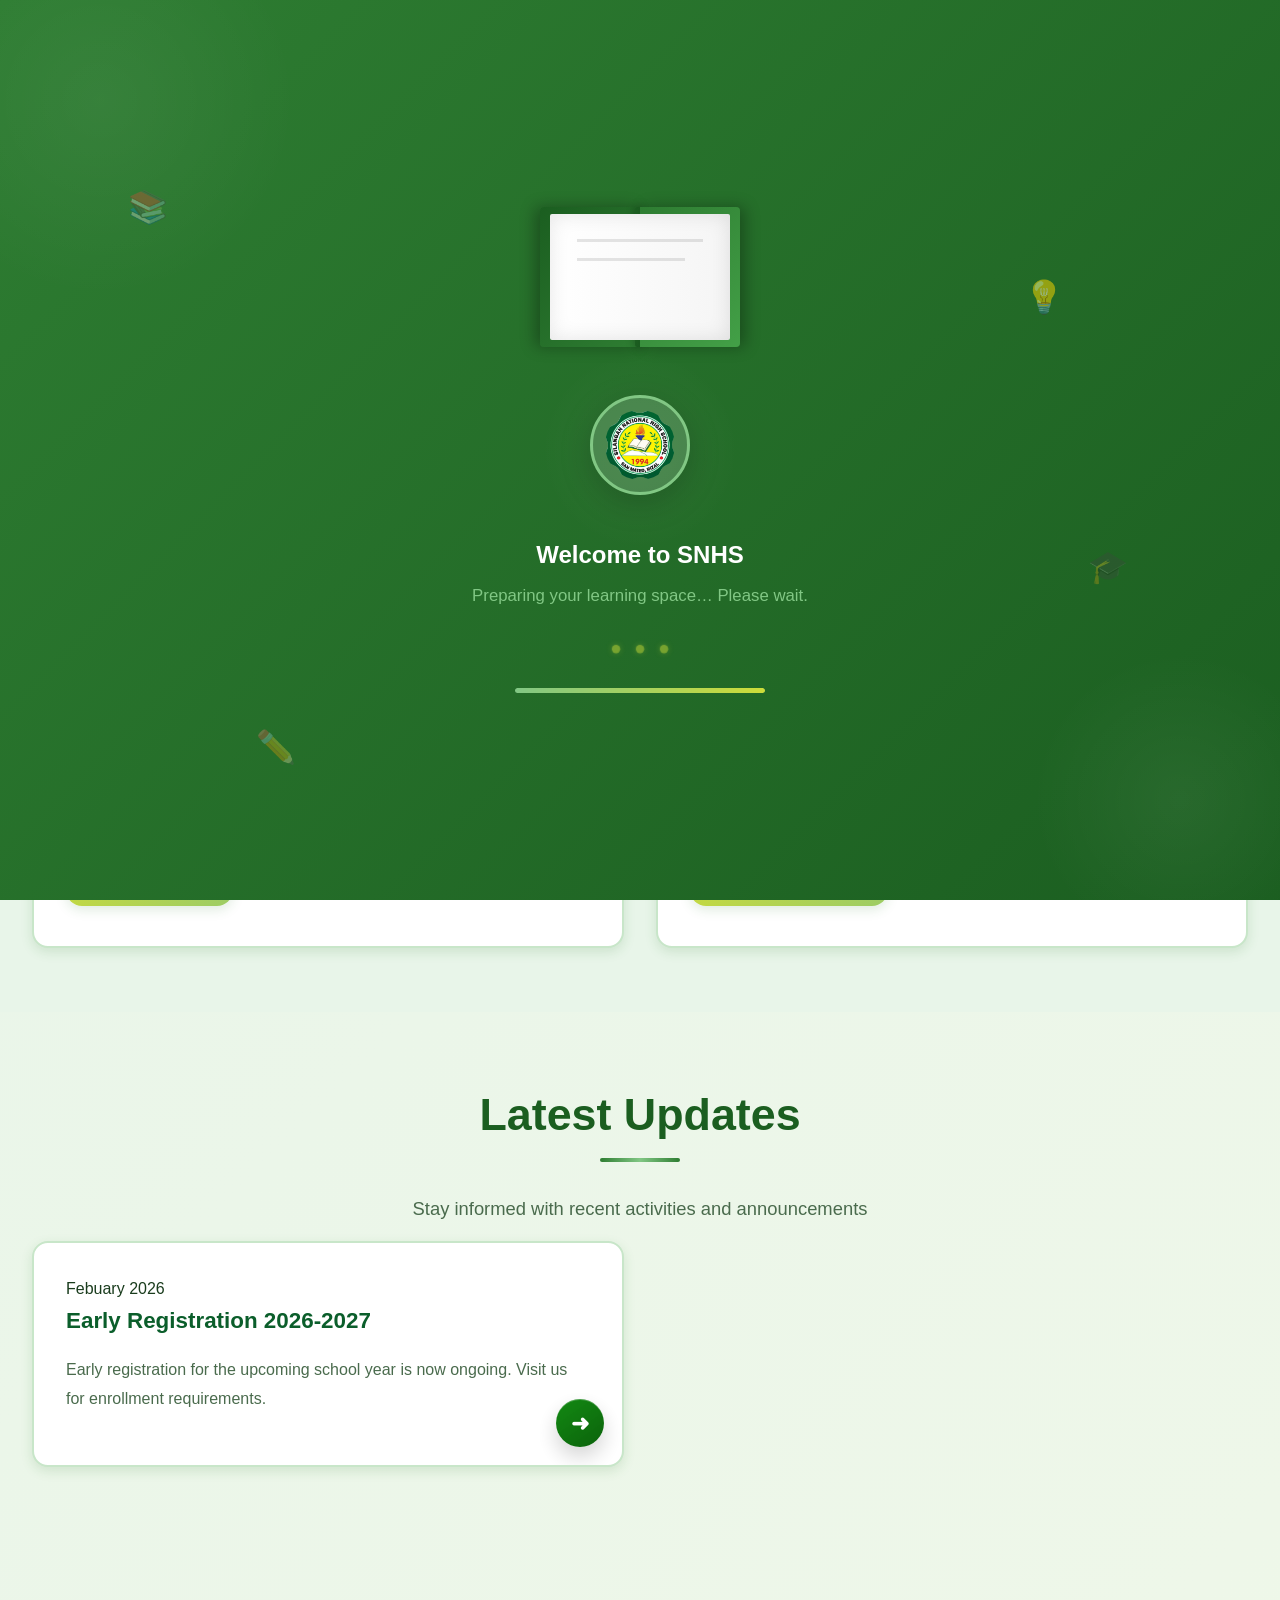
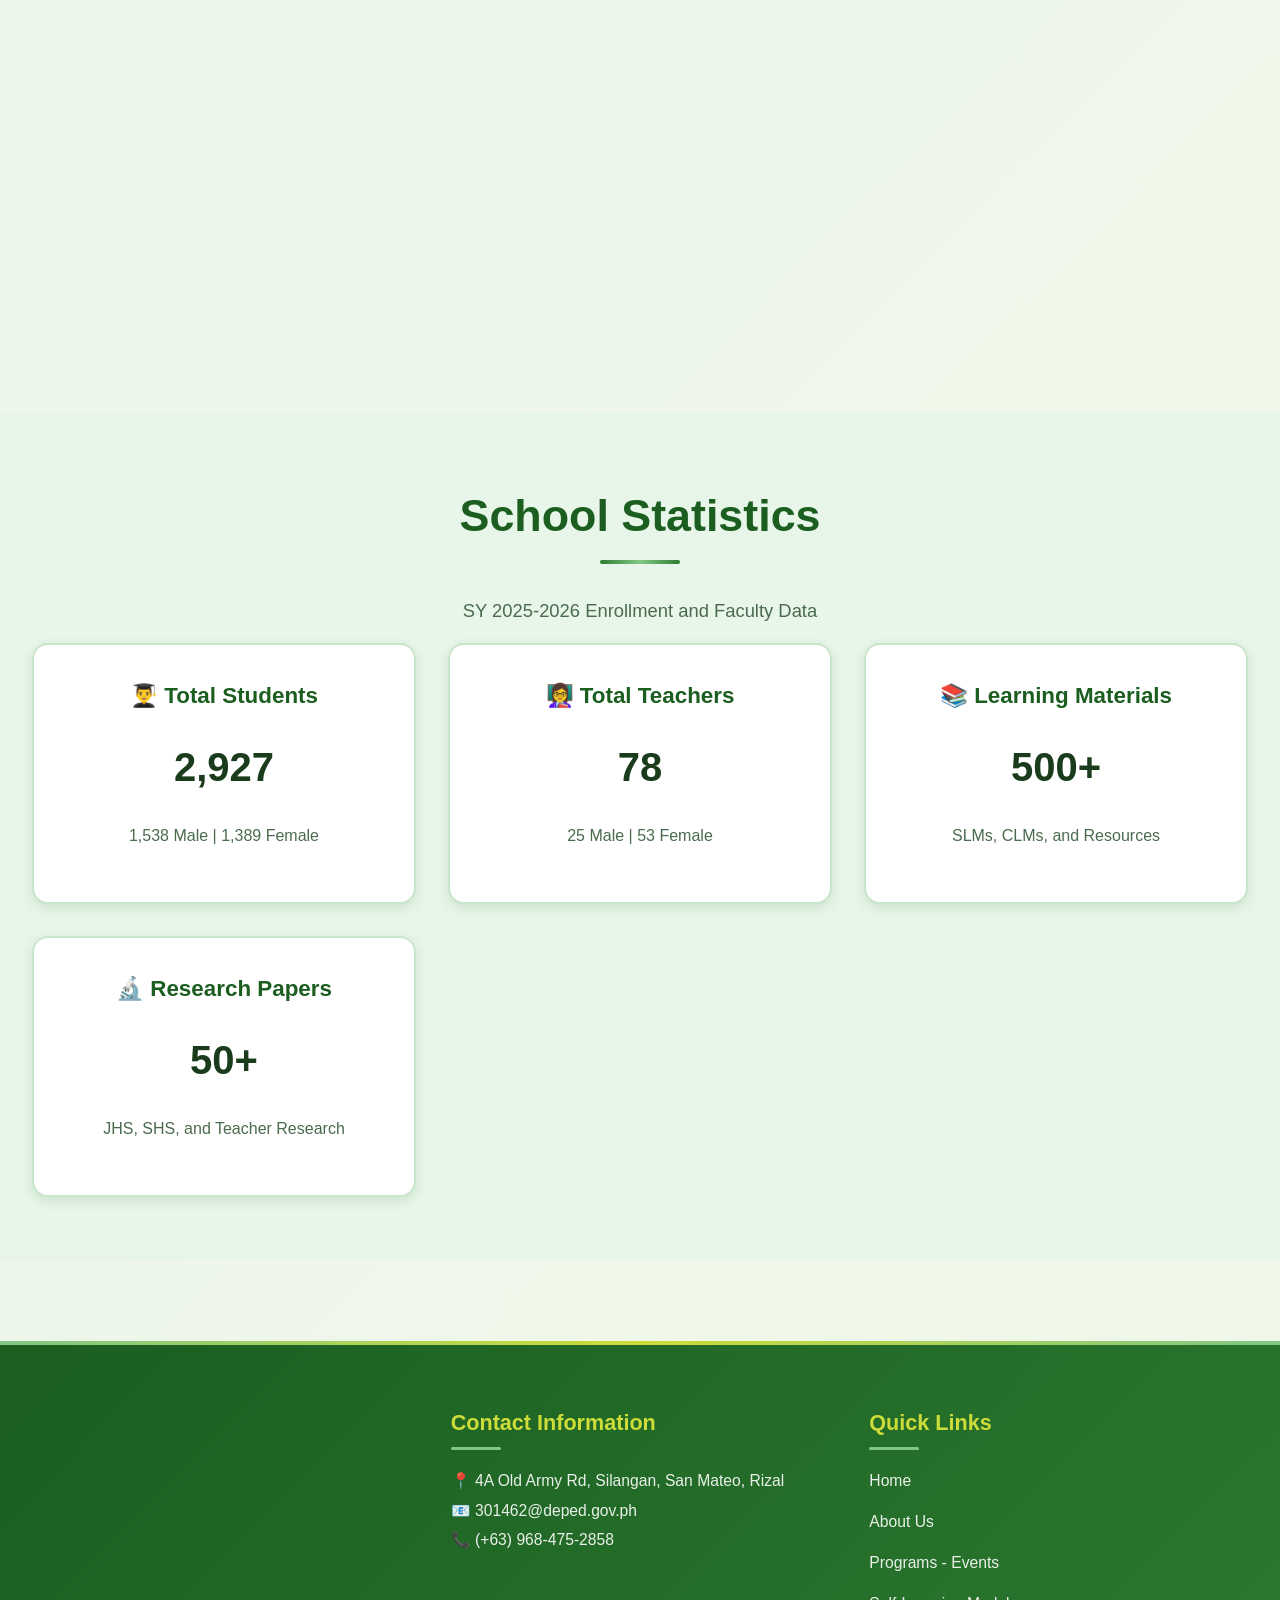
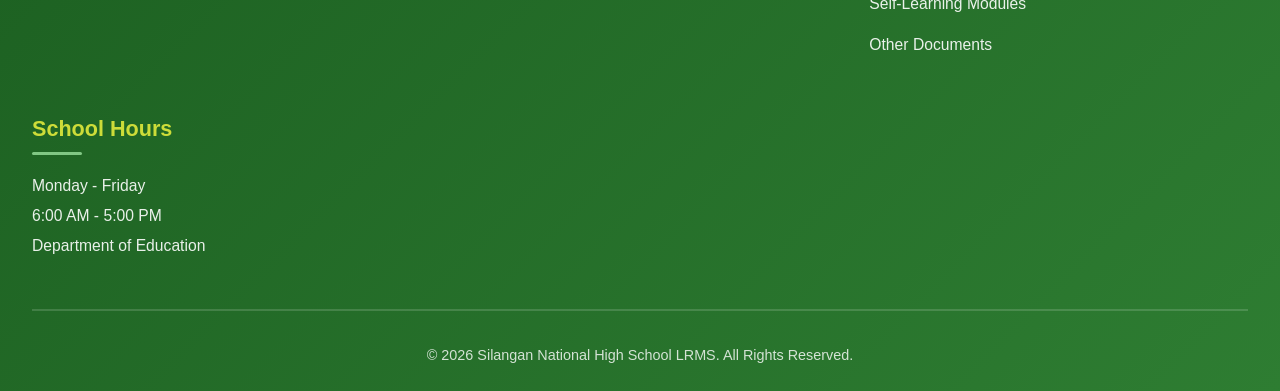
==== commit 29687eaf: "Update Facebook Page embed to use iframe Replaced Facebook Page embed with iframe for better integra" ====
--- a/index.html
+++ b/index.html
@@ -120,20 +120,17 @@
             
 
   <!-- Replace the value of data-href with your Facebook Page URL -->
-  <div id="fb-root"></div>
-  <div class="fb-page"
-    data-href="https://www.facebook.com/DepedTayoSNHS301462"
-    data-tabs="timeline"
-    data-width=""
-    data-height="700"
-    data-small-header="false"
-    data-adapt-container-width="true"
-    data-hide-cover="false"
-    data-show-facepile="true">
-    <blockquote cite="https://www.facebook.com/DepedTayoSNHS301462" class="fb-xfbml-parse-ignore">
-      <a href="https://www.facebook.com/DepedTayoSNHS301462">Facebook Page</a>
-    </blockquote>
-  </div>
+<div class="facebook-container">
+<iframe 
+src="https://www.facebook.com/plugins/page.php?href=https://www.facebook.com/DepedTayoSNHS301462&tabs=timeline&width=500&height=700&small_header=false&adapt_container_width=true&hide_cover=false&show_facepile=true"
+width="100%" 
+height="700" 
+style="border:none;overflow:hidden" 
+scrolling="no" 
+frameborder="0" 
+allowfullscreen="true" 
+allow="autoplay; clipboard-write; encrypted-media; picture-in-picture; web-share">
+</iframe>
 </div>
 
             </div>
